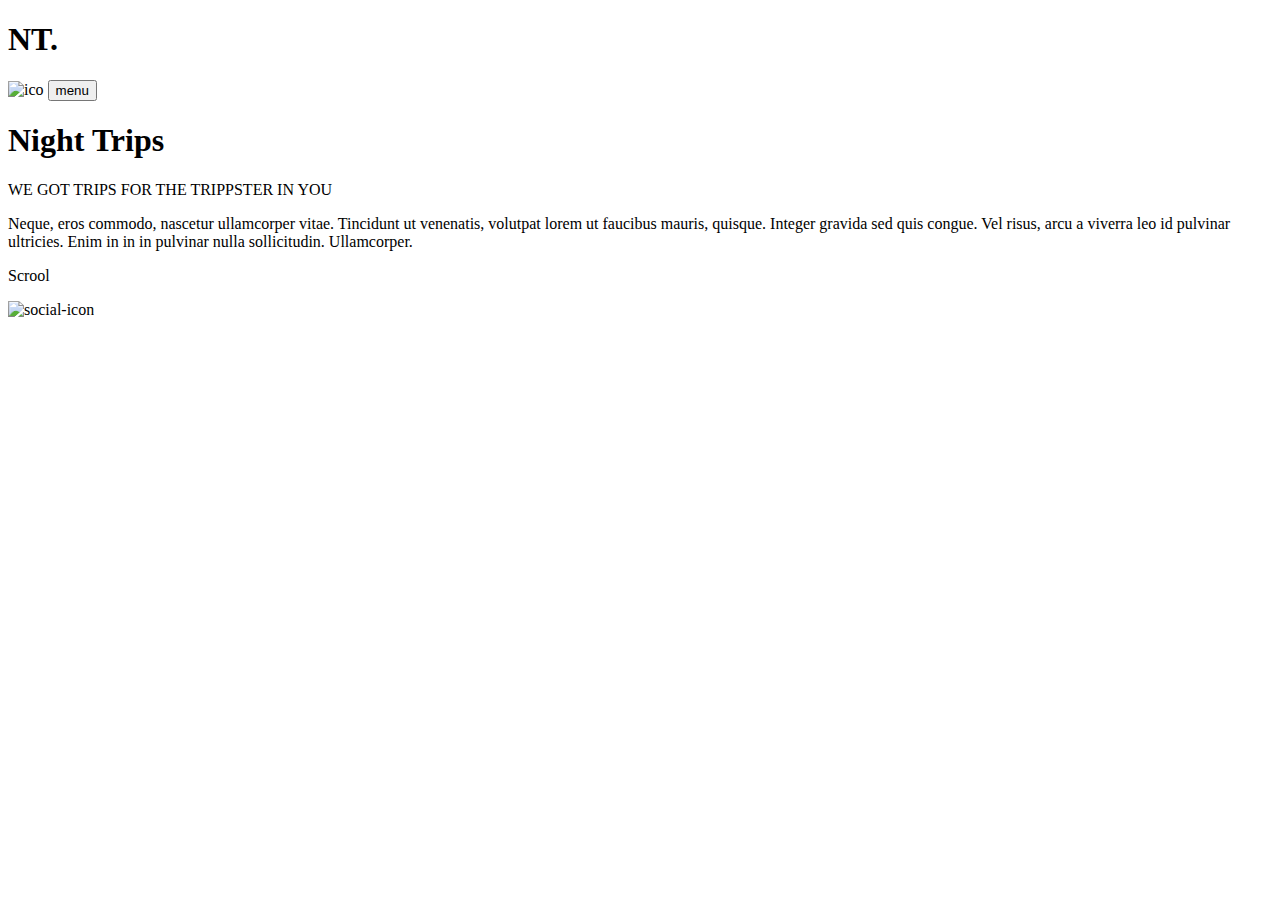
==== index.html @ 78c2a599 "Скрол надо поправить" ====
<!DOCTYPE html>
<html lang="en">
  <head>
    <meta charset="UTF-8" />
    <meta name="viewport" content="width=device-width, initial-scale=1.0" />
    <link rel="stylesheet" href="./index.css" />
    <title>Document</title>
  </head>
  <body>
    <div class="container">
      <div class="header">
        <h1>NT.</h1>
        <div class="navigation">
          <img src="./ico.svg" alt="ico" />
          <button class="menu">menu</button>
        </div>
      </div>
      <div class="main">
        <h1>Night Trips</h1>
        <p>WE GOT TRIPS FOR THE TRIPPSTER IN YOU</p>
        <p>
          Neque, eros commodo, nascetur ullamcorper vitae. Tincidunt ut
          venenatis, volutpat lorem ut faucibus mauris, quisque. Integer gravida
          sed quis congue. Vel risus, arcu a viverra leo id pulvinar ultricies.
          Enim in in in pulvinar nulla sollicitudin. Ullamcorper.
        </p>
      </div>
      <div class="scrool">
        <p><img src="./rectanglr.svg" alt="" />Scrool</p>

        <img src="./social-icon.svg" alt="social-icon" />
      </div>
    </div>
  </body>
</html>
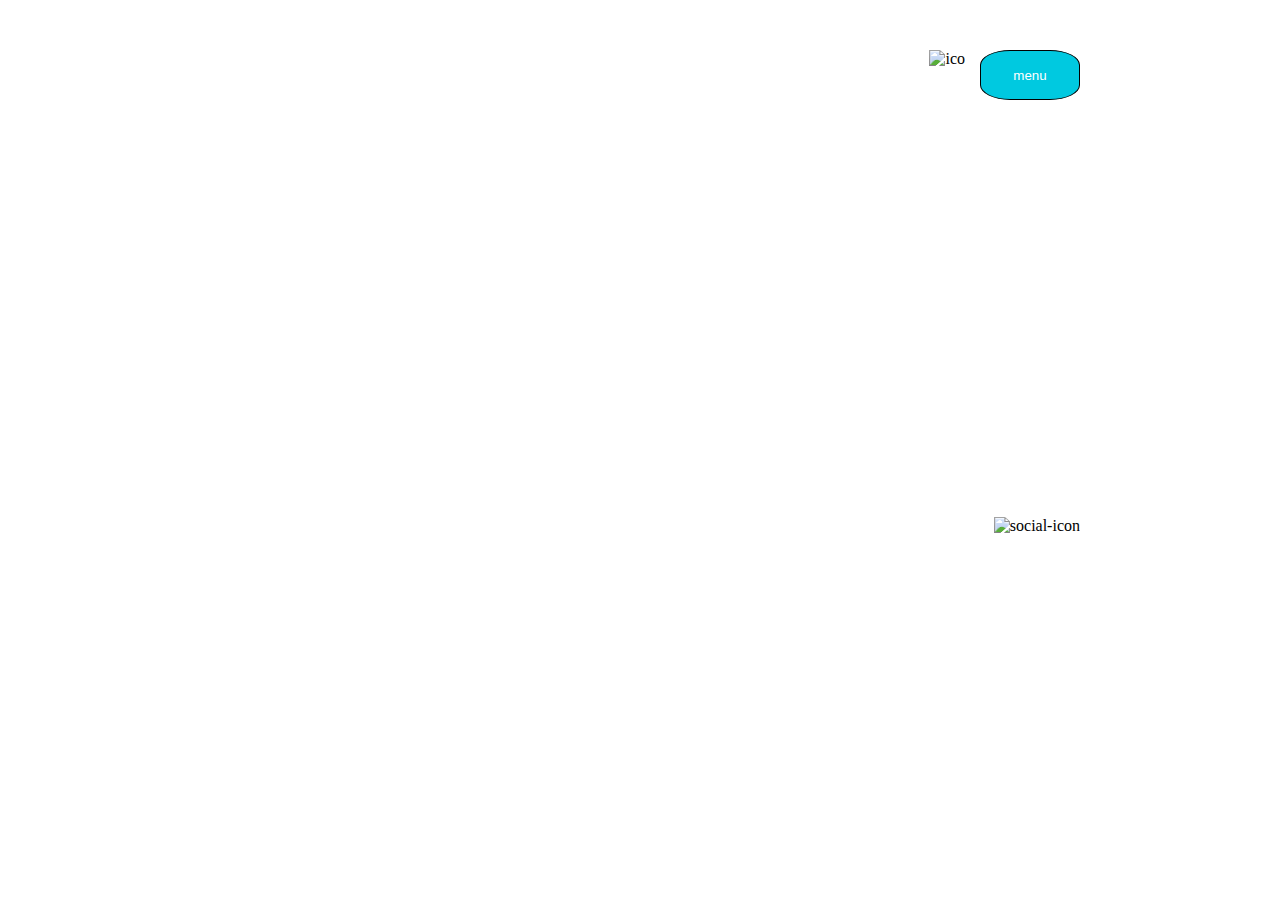
==== commit b57696ef: "доабвил новый класс для скролла" ====
--- a/index.html
+++ b/index.html
@@ -26,7 +26,10 @@
         </p>
       </div>
       <div class="scrool">
-        <p><img src="./rectanglr.svg" alt="" />Scrool</p>
+        <div class="scr">
+          <img src="./rectanglr.svg" alt="" />
+          <p>Scrool</p>
+        </div>  
 
         <img src="./social-icon.svg" alt="social-icon" />
       </div>
--- a/index.css
+++ b/index.css
@@ -0,0 +1,67 @@
+* {
+  margin: 0;
+  padding: 0;
+  box-sizing: border-box;
+}
+
+.container {
+  width: 100vw;
+  height: 100vh;
+  background-image: url(./img.svg);
+  background-size: cover;
+  /* background-repeat: no-repeat; */
+  padding: 50px 200px;
+
+  /* overflow: hidden; */
+}
+
+.header {
+  display: flex;
+  flex-direction: row;
+  justify-content: space-between;
+}
+.navigation {
+  display: flex;
+  gap: 15px;
+}
+.menu {
+  width: 100px;
+  height: 50px;
+  border: 1px solid black;
+  border-radius: 30%;
+  color: #ffffff;
+  background: #00c9e0;
+}
+.main {
+  padding-top: 100px;
+  display: flex;
+  flex-direction: column;
+  justify-content: center;
+  align-items: center;
+  gap: 20px;
+}
+p {
+  color: #ffffff;
+  text-align: center;
+  width: 500px;
+}
+h1 {
+  color: #ffffff;
+}
+
+.scrool {
+  margin-top: 150px;
+  display: flex;
+  justify-content: space-between;
+}
+.src {
+  width: 50px;
+  height: 100px;
+  position: relative;
+  top: 20px;
+
+}
+.scrool p {
+  display: flex;
+  flex-wrap: wrap;
+}
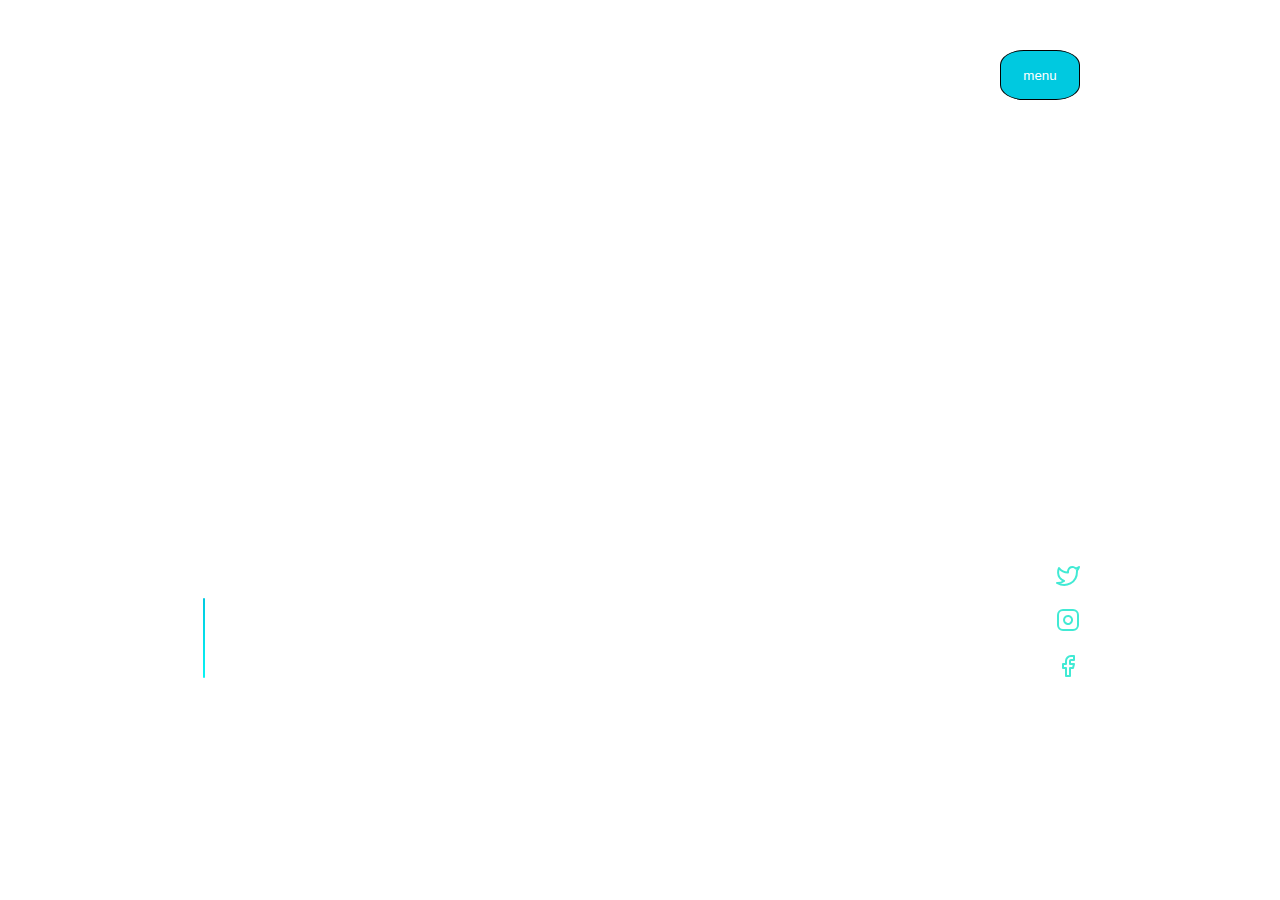
==== commit 7a1aef55: "commit" ====
--- a/index.html
+++ b/index.html
@@ -11,7 +11,7 @@
       <div class="header">
         <h1>NT.</h1>
         <div class="navigation">
-          <img src="./ico.svg" alt="ico" />
+          <img src="./first-image/ico.svg" alt="ico" />
           <button class="menu">menu</button>
         </div>
       </div>
@@ -27,11 +27,10 @@
       </div>
       <div class="scrool">
         <div class="scr">
-          <img src="./rectanglr.svg" alt="" />
+          <img src="./first-image/rectanglr.svg" alt="" />
           <p>Scrool</p>
-        </div>  
-
-        <img src="./social-icon.svg" alt="social-icon" />
+        </div>
+        <img src="./first-image/social-icon.svg" alt="social-icon" />
       </div>
     </div>
   </body>
--- a/index.css
+++ b/index.css
@@ -3,7 +3,6 @@
   padding: 0;
   box-sizing: border-box;
 }
-
 .container {
   width: 100vw;
   height: 100vh;
@@ -11,8 +10,6 @@
   background-size: cover;
   /* background-repeat: no-repeat; */
   padding: 50px 200px;
-
-  /* overflow: hidden; */
 }
 
 .header {
@@ -20,12 +17,16 @@
   flex-direction: row;
   justify-content: space-between;
 }
+.header h1 {
+  color: #ffffff;
+}
+
 .navigation {
   display: flex;
   gap: 15px;
 }
 .menu {
-  width: 100px;
+  width: 80px;
   height: 50px;
   border: 1px solid black;
   border-radius: 30%;
@@ -40,28 +41,31 @@
   align-items: center;
   gap: 20px;
 }
-p {
+.main h1 {
+  color: #ffffff;
+  font-size: 70px;
+}
+.main p {
   color: #ffffff;
   text-align: center;
-  width: 500px;
-}
-h1 {
-  color: #ffffff;
+  width: 400px;
+  font-size: 10px;
 }
 
 .scrool {
-  margin-top: 150px;
+  margin-top: 200px;
   display: flex;
   justify-content: space-between;
 }
-.src {
-  width: 50px;
-  height: 100px;
-  position: relative;
-  top: 20px;
+.scr {
+  transform: rotate(180deg);
+  flex-direction: row-reverse;
+}
 
+.scrool p {
+  color: #ffffff;
+  width: 5px;
+  height: 30x;
+  display: flex;
+  transform: rotate(90deg);
 }
-.scrool p {
-  display: flex;
-  flex-wrap: wrap;
-}
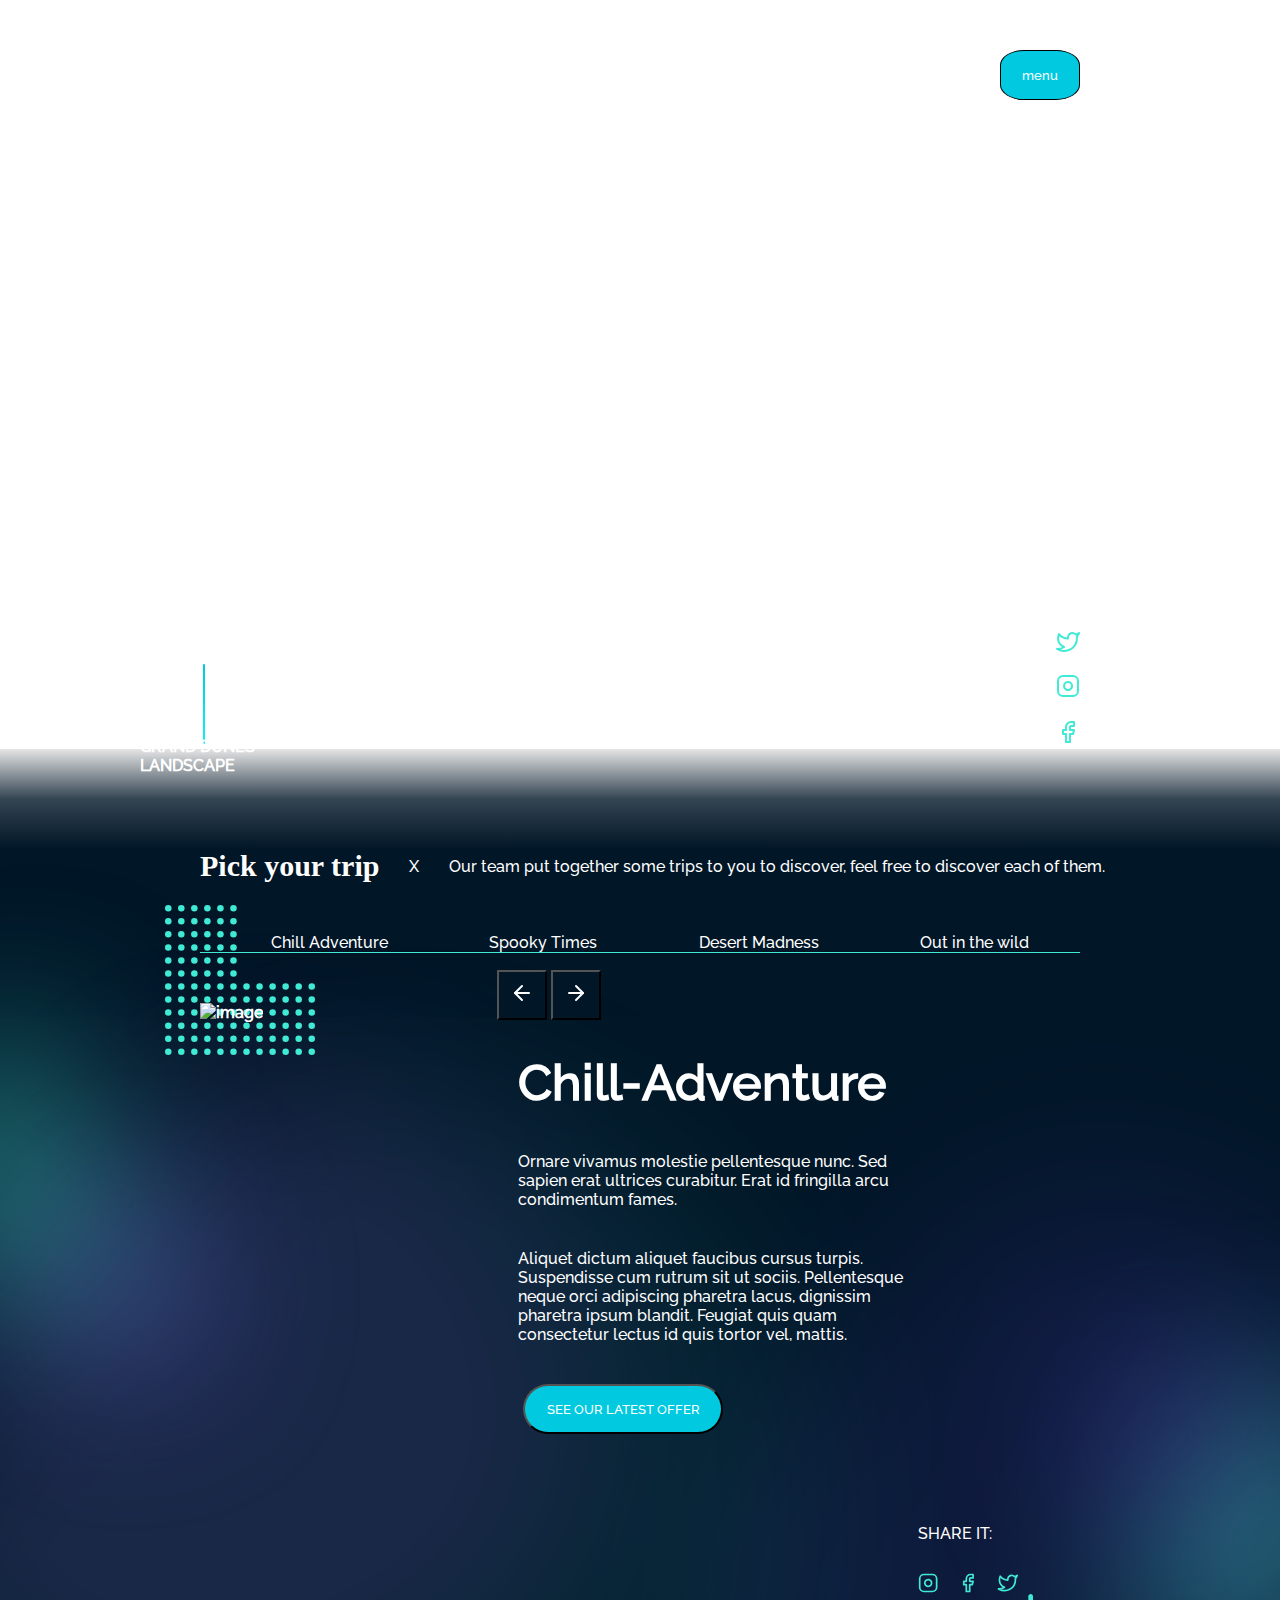
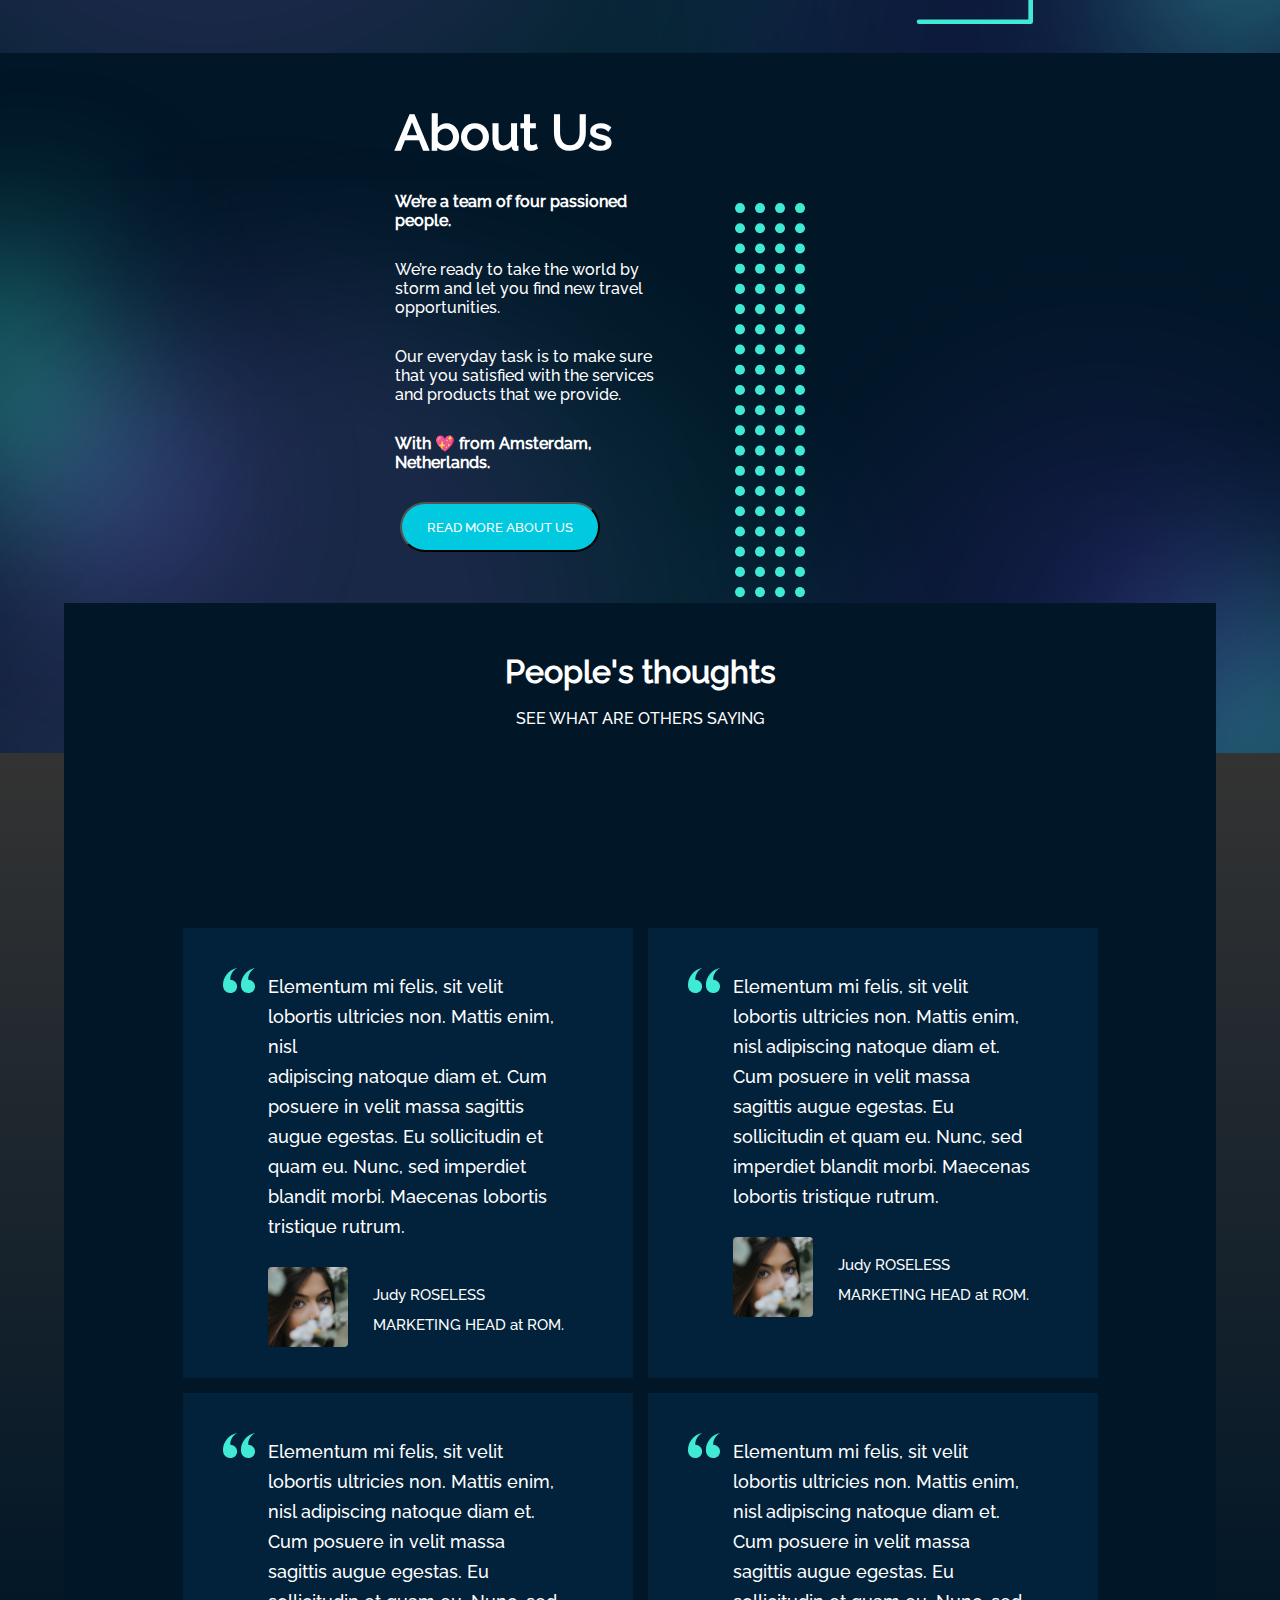
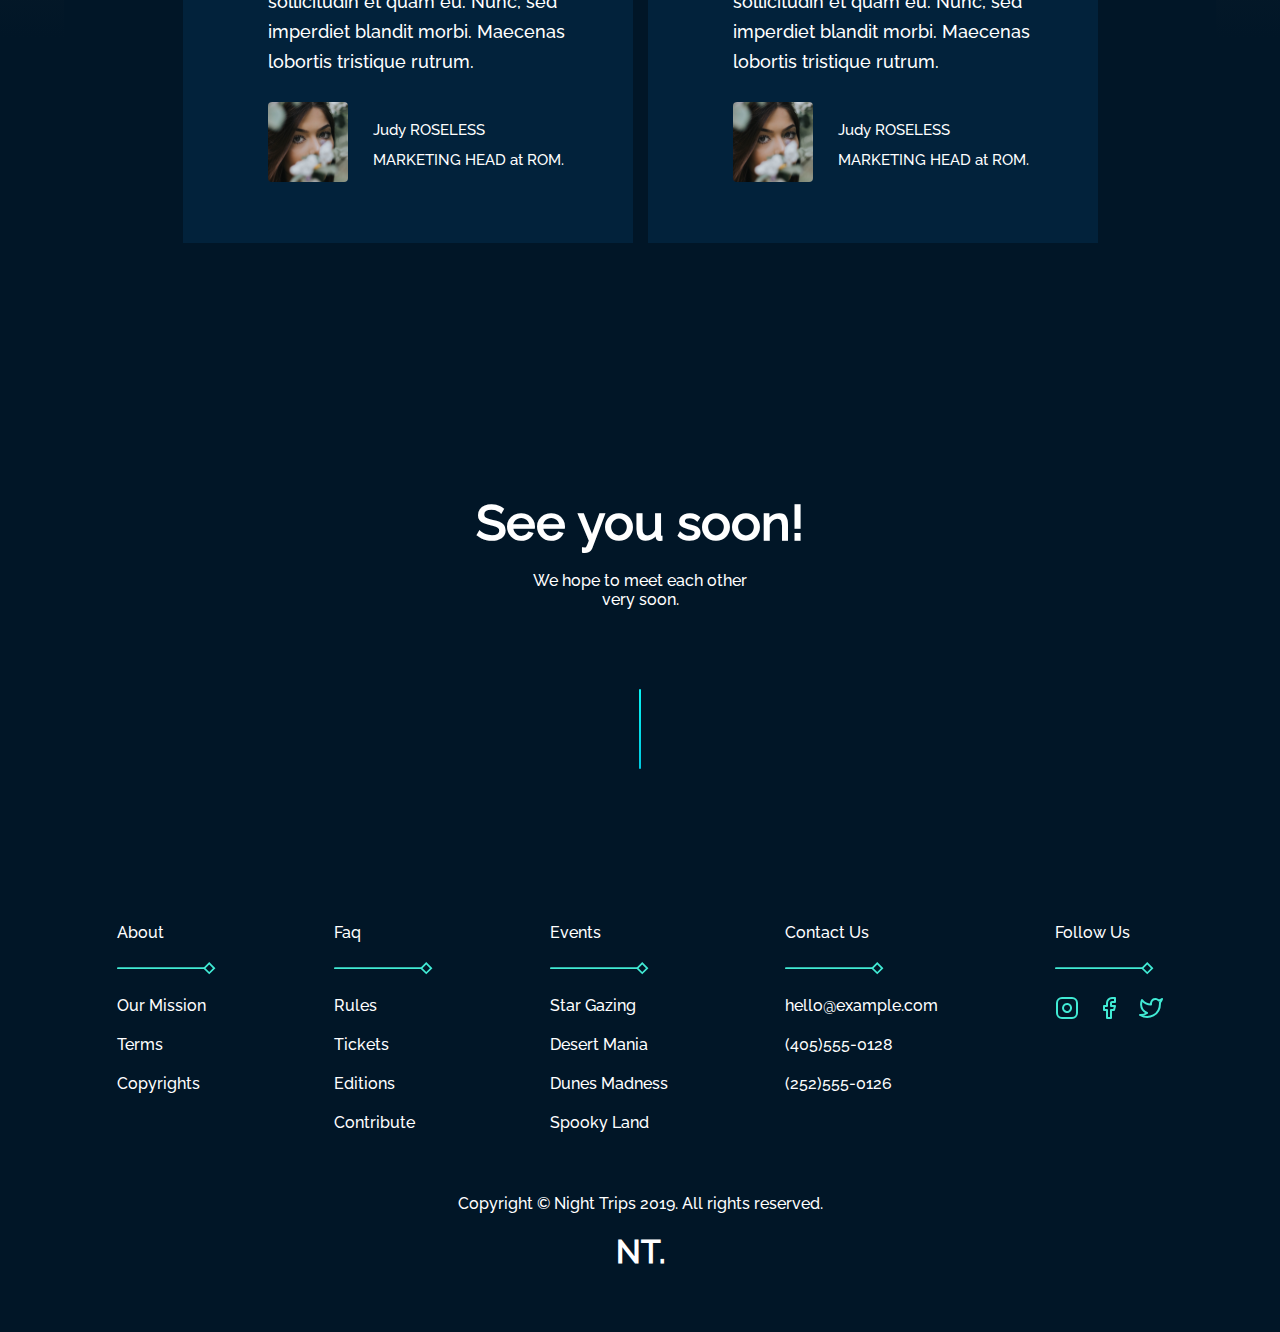
==== commit 970be5e7: "commit" ====
--- a/index.html
+++ b/index.html
@@ -8,7 +8,7 @@
   </head>
   <body>
     <div class="container">
-      <div class="header">
+      <div class="header-1">
         <h1>NT.</h1>
         <div class="navigation">
           <img src="./first-image/ico.svg" alt="ico" />
@@ -30,8 +30,237 @@
           <img src="./first-image/rectanglr.svg" alt="" />
           <p>Scrool</p>
         </div>
-        <img src="./first-image/social-icon.svg" alt="social-icon" />
-      </div>
+        <img
+          class="soc-icon1"
+          src="./first-image/social-icon.svg"
+          alt="social-icon"
+        />
+      </div>
+      <div class="foot"></div>
+    </div>
+
+    <div class="second-page">
+      <div class="header">
+        <h1>Pick your trip</h1>
+        <span>X</span>
+        <p>
+          Our team put together some trips to you to discover, feel free to
+          discover each of them.
+        </p>
+      </div>
+
+      <div class="zagolovok">
+        <p>Chill Adventure</p>
+        <p>Spooky Times</p>
+        <p>Desert Madness</p>
+        <p>Out in the wild</p>
+      </div>
+
+      <div class="inform">
+        <img src="./second-images/second-image.svg" alt="image" width="400px" />
+        <img class="line" src="./second-images/gimmick-line.svg" alt="" />
+        <p class="grand">GRAND DUNES <br />LANDSCAPE</p>
+        <img
+          class="dots"
+          src="./second-images/dots.svg"
+          alt="icon"
+          width="150px"
+        />
+        <button class="vector">
+          <img src="./second-images/arrow-down-1.svg" alt="" />
+        </button>
+        <button class="vector">
+          <img src="./second-images/arrow-down-2.svg" alt="" />
+        </button>
+      </div>
+      <div class="Chill-Adventure">
+        <h1>Chill-Adventure</h1>
+        <p>
+          Ornare vivamus molestie pellentesque nunc. Sed sapien erat ultrices
+          curabitur. Erat id fringilla arcu condimentum fames.
+        </p>
+        <p>
+          Aliquet dictum aliquet faucibus cursus turpis. Suspendisse cum rutrum
+          sit ut sociis. Pellentesque neque orci adipiscing pharetra lacus,
+          dignissim pharetra ipsum blandit. Feugiat quis quam consectetur lectus
+          id quis tortor vel, mattis.
+        </p>
+        <button class="offer">SEE OUR LATEST OFFER</button>
+        <p class="share-it">SHARE IT:</p>
+        <img
+          class="second-social"
+          src="./second-images/second-social.svg"
+          alt="ico"
+        />
+        <img
+          class="line-2"
+          src="./second-images/gimmik-line-2.svg"
+          alt="line"
+        />
+      </div>
+    </div>
+    <div class="third-page">
+      <div class="first">
+        <h1>About Us</h1>
+
+        <b><p>We’re a team of four passioned people.</p></b>
+
+        <p>
+          We’re ready to take the world by storm and let you find new travel
+          opportunities.
+        </p>
+
+        <p>
+          Our everyday task is to make sure that you satisfied with the services
+          and products that we provide.
+        </p>
+
+        <b> With 💖 from Amsterdam, Netherlands.</b>
+        <img
+          class="martin-jack"
+          src="./third-images/./martin-jack.svg"
+          alt=""
+        />
+
+        <button class="read-more">READ MORE ABOUT US</button>
+      </div>
+      <div class="second">
+        <img src="./third-images/1.svg" alt="" />
+        <img src="./third-images/2.svg" alt="" />
+        <img src="./third-images/3.svg" alt="" />
+        <img src="./third-images/4.svg" alt="" />
+      </div>
+      <img class="dots-3" src="./third-images/dots.svg" alt="" />
+    </div>
+
+    <div class="four-page">
+      <div class="fon">
+        <div class="header-4">
+          <h1>People's thoughts</h1>
+          <br />
+          <p>SEE WHAT ARE OTHERS SAYING</p>
+        </div>
+        <div class="testimonials">
+          <div class="testimonial">
+            <img src="./fourh-images/cov.svg" alt="" />
+            <p>
+              Elementum mi felis, sit velit lobortis ultricies non. Mattis enim,
+              nisl <br />
+              adipiscing natoque diam et. Cum posuere in velit massa sagittis
+              augue egestas. Eu sollicitudin et quam eu. Nunc, sed imperdiet
+              blandit morbi. Maecenas lobortis tristique rutrum.
+            </p>
+            <div class="girl">
+              <img src="./fourh-images/girl.svg" alt="" />
+              <p>
+                Judy ROSELESS <br />
+                MARKETING HEAD at ROM.
+              </p>
+            </div>
+          </div>
+          <div class="testimonial">
+            <img src="./fourh-images/cov.svg" alt="" />
+            <p>
+              Elementum mi felis, sit velit lobortis ultricies non. Mattis enim,
+              nisl adipiscing natoque diam et. Cum posuere in velit massa
+              sagittis augue egestas. Eu sollicitudin et quam eu. Nunc, sed
+              imperdiet blandit morbi. Maecenas lobortis tristique rutrum.
+            </p>
+            <div class="girl">
+              <img src="./fourh-images/girl.svg" alt="" />
+              <p>
+                Judy ROSELESS <br />
+                MARKETING HEAD at ROM.
+              </p>
+            </div>
+          </div>
+          <div class="testimonial">
+            <img src="./fourh-images/cov.svg" alt="" />
+            <p>
+              Elementum mi felis, sit velit lobortis ultricies non. Mattis enim,
+              nisl adipiscing natoque diam et. Cum posuere in velit massa
+              sagittis augue egestas. Eu sollicitudin et quam eu. Nunc, sed
+              imperdiet blandit morbi. Maecenas lobortis tristique rutrum.
+            </p>
+            <div class="girl">
+              <img src="./fourh-images/girl.svg" alt="" />
+              <p>
+                Judy ROSELESS <br />
+                MARKETING HEAD at ROM.
+              </p>
+            </div>
+          </div>
+          <div class="testimonial">
+            <img src="./fourh-images/cov.svg" alt="" />
+            <p>
+              Elementum mi felis, sit velit lobortis ultricies non. Mattis enim,
+              nisl adipiscing natoque diam et. Cum posuere in velit massa
+              sagittis augue egestas. Eu sollicitudin et quam eu. Nunc, sed
+              imperdiet blandit morbi. Maecenas lobortis tristique rutrum.
+            </p>
+            <div class="girl">
+              <img src="./fourh-images/girl.svg" alt="" />
+              <p>
+                Judy ROSELESS <br />
+                MARKETING HEAD at ROM.
+              </p>
+            </div>
+          </div>
+        </div>
+        <div class="see-u">
+          <h2>See you soon!</h2>
+          <br />
+          <p>
+            We hope to meet each other <br />
+            very soon.
+          </p>
+        </div>
+        <div class="line-4">
+          <p><img src="./fourh-images/line.svg" alt="" /></p>
+        </div>
+      </div>
+    </div>
+
+    <div class="footer">
+      <div class="about">
+        <p>About</p>
+        <img src="./fifth-images/divider.svg" width="100px" alt="" />
+        <p>Our Mission</p>
+        <p>Terms</p>
+        <p>Copyrights</p>
+      </div>
+      <div class="faq">
+        <p>Faq</p>
+        <img src="./fifth-images/divider.svg" alt="" width="100px" />
+        <p>Rules</p>
+        <p>Tickets</p>
+        <p>Editions</p>
+        <p>Contribute</p>
+      </div>
+      <div class="Events">
+        <p>Events</p>
+        <img src="./fifth-images/divider.svg" alt="" width="100px" />
+        <p>Star Gazing</p>
+        <p>Desert Mania</p>
+        <p>Dunes Madness</p>
+        <p>Spooky Land</p>
+      </div>
+      <div class="Contact">
+        <p>Contact Us</p>
+        <img src="./fifth-images/divider.svg" width="100px" alt="" />
+        <p>hello@example.com</p>
+        <p>(405)555-0128</p>
+        <p>(252)555-0126</p>
+      </div>
+      <div class="follow">
+        <p>Follow Us</p>
+        <img src="./fifth-images/divider.svg" width="100px" alt="" />
+        <p><img src="./fifth-images/social-icon.svg" alt="" /></p>
+      </div>
+    </div>
+    <div class="Copyright">
+      <p>Copyright © Night Trips 2019. All rights reserved.</p>
+      <h1>NT.</h1>
     </div>
   </body>
 </html>
--- a/index.css
+++ b/index.css
@@ -1,24 +1,27 @@
+@font-face {
+  font-family: "raleway";
+  src: url(./Raleway-Medium.ttf);
+}
+
 * {
   margin: 0;
   padding: 0;
   box-sizing: border-box;
+  color: #ffffff;
+  font-family: "raleway";
 }
 .container {
-  width: 100vw;
-  height: 100vh;
-  background-image: url(./img.svg);
+  width: 100%;
+  height: 100%;
+  background-image: url(./first-image/img.svg);
   background-size: cover;
-  /* background-repeat: no-repeat; */
-  padding: 50px 200px;
-}
-
-.header {
+}
+
+.header-1 {
   display: flex;
   flex-direction: row;
   justify-content: space-between;
-}
-.header h1 {
-  color: #ffffff;
+  padding: 50px 200px;
 }
 
 .navigation {
@@ -30,7 +33,6 @@
   height: 50px;
   border: 1px solid black;
   border-radius: 30%;
-  color: #ffffff;
   background: #00c9e0;
 }
 .main {
@@ -42,20 +44,21 @@
   gap: 20px;
 }
 .main h1 {
-  color: #ffffff;
+  font-family: "Playfair";
   font-size: 70px;
 }
 .main p {
-  color: #ffffff;
   text-align: center;
   width: 400px;
   font-size: 10px;
+  font-family: "raleway";
 }
 
 .scrool {
   margin-top: 200px;
   display: flex;
   justify-content: space-between;
+  padding: 5px 200px;
 }
 .scr {
   transform: rotate(180deg);
@@ -63,9 +66,537 @@
 }
 
 .scrool p {
-  color: #ffffff;
   width: 5px;
   height: 30x;
   display: flex;
   transform: rotate(90deg);
 }
+.foot {
+  height: 100px;
+  background: linear-gradient(
+    to bottom,
+    rgba(0, 0, 0, 0.1),
+    rgba(1, 22, 39, 0.8),
+    #011627
+  );
+}
+
+.second-page {
+  background-color: #011627;
+  background-image: url(./second-images/backgroun-img.svg);
+  background-size: cover;
+  width: 100%;
+  height: 100%;
+  display: flex;
+  flex-wrap: wrap;
+}
+
+.header {
+  width: 100%;
+  display: flex;
+  justify-content: flex-start;
+  margin-left: 200px;
+
+  align-items: center;
+  gap: 30px;
+}
+.header h1 {
+  font-size: 30px;
+  font-family: "Anton";
+}
+.zagolovok {
+  border-bottom: 1px solid #41ead4;
+  display: flex;
+  padding-left: 20px;
+  justify-content: space-around;
+  width: 80%;
+  margin-right: 200px;
+  margin-left: 200px;
+  padding-top: 50px;
+}
+.inform {
+  /* border: 2px solid black; */
+  grid-column: 1 / span 1;
+  margin-left: 200px;
+  margin-top: 50px;
+  z-index: 1;
+  font-weight: bold;
+  font-family: "Inter";
+}
+
+.dots {
+  position: relative;
+  top: -155px;
+  left: -35px;
+  z-index: -1;
+}
+.vector {
+  width: 50px;
+  height: 50px;
+  position: relative;
+  top: -205px;
+  left: 143px;
+  background-color: #011627;
+  /* box-shadow: ; */
+}
+.line {
+  position: relative;
+  top: -300px;
+  right: 460px;
+}
+.grand {
+  position: relative;
+  top: -285px;
+  left: -60px;
+}
+.Chill-Adventure {
+  width: 400px;
+  height: 700px;
+  grid-column: 2 / span 1;
+  display: flex;
+  flex-direction: column;
+  gap: 40px;
+  margin-right: 100px;
+  position: relative;
+  top: 100px;
+  left: 60px;
+}
+.Chill-Adventure h1 {
+  font-size: 50px;
+}
+.offer {
+  background-color: #00c9e0;
+  position: relative;
+  left: 5px;
+  width: 200px;
+  height: 50px;
+  border-radius: 183px;
+}
+
+.second-social {
+  width: 100px;
+  height: 100px;
+  position: relative;
+  left: 400px;
+}
+.share-it {
+  width: 80px;
+  position: relative;
+  left: 400px;
+  top: 50px;
+}
+.line-2 {
+  transform: rotate(180deg);
+  position: relative;
+  left: 115px;
+  top: -90px;
+}
+
+.third-page {
+  display: flex;
+  background-color: #011627;
+  background-image: url(./second-images/backgroun-img.svg),
+    url(./third-images/backgroun-img.svg);
+  background-size: 100%;
+  position: relative;
+  flex-wrap: wrap;
+  padding: 50px;
+  justify-content: center;
+  align-items: flex-start;
+  gap: 50px;
+  width: 100%;
+}
+
+.first {
+  width: 290px;
+  height: 600px;
+  /* border: 2px solid black; */
+  display: flex;
+  flex-direction: column;
+  gap: 30px;
+  align-items: flex-start;
+}
+
+.first h1 {
+  font-size: 50px;
+}
+
+.second {
+  height: 100%;
+  /* border: 2px solid black; */
+  max-width: 800px;
+  max-height: 800px;
+  display: flex;
+  flex-wrap: wrap;
+  gap: 10px;
+  justify-content: center;
+  margin-bottom: 200px;
+}
+
+.second img {
+  width: 45%;
+}
+
+.martin-jack {
+  display: none;
+}
+
+.dots-3 {
+  display: flex;
+  width: 6%;
+  position: relative;
+  right: 80px;
+  top: 100px;
+}
+
+.read-more {
+  background-color: #00c9e0;
+  position: relative;
+  bottom: 0px;
+  left: 5px;
+  width: 200px;
+  height: 50px;
+  border-radius: 183px;
+}
+
+.four-page {
+  width: 100%;
+  height: 100%;
+  display: flex;
+  justify-content: center;
+  align-items: center;
+  background: linear-gradient(
+    to bottom,
+    rgba(0, 0, 0, 0.8),
+    rgba(1, 22, 39, 1),
+    #011627
+  );
+}
+.fon {
+  width: 90%;
+  background-color: #011627;
+  display: flex;
+  flex-wrap: wrap;
+  justify-content: center;
+  position: relative;
+  bottom: 150px;
+}
+.header-4 {
+  padding-top: 50px;
+  width: 100%;
+  text-align: center;
+}
+.testimonials {
+  width: 100%;
+
+  padding-top: 200px;
+  display: flex;
+  flex-wrap: wrap;
+  gap: 15px;
+  align-content: center;
+  justify-content: center;
+}
+.testimonial {
+  background: #02223b;
+  width: 450px;
+  height: 450px;
+  padding: 40px;
+  font-size: 18px;
+  line-height: 30px;
+}
+.testimonial p {
+  position: relative;
+  left: 45px;
+  bottom: 30px;
+  width: 300px;
+}
+.girl {
+  padding-top: 10px;
+  display: flex;
+  gap: 10px;
+  position: relative;
+  left: 45px;
+  top: -15px;
+}
+.girl p {
+  position: relative;
+  left: 15px;
+  bottom: -13px;
+  font-size: 15px;
+}
+
+.see-u {
+  height: 100%;
+  width: 100%;
+  text-align: center;
+}
+.see-u h2 {
+  padding-top: 250px;
+  font-size: 50px;
+}
+.line-4 {
+  height: 100%;
+  padding-top: 80px;
+
+  background: #011627;
+  text-align: center;
+}
+
+.footer {
+  width: 100%;
+  background-color: #011627;
+  display: flex;
+  justify-content: space-evenly;
+}
+.about {
+  display: flex;
+  flex-direction: column;
+  gap: 20px;
+}
+.faq {
+  display: flex;
+  flex-direction: column;
+  gap: 20px;
+}
+.Events {
+  display: flex;
+  flex-direction: column;
+  gap: 20px;
+}
+.Contact {
+  display: flex;
+  flex-direction: column;
+  gap: 20px;
+}
+.follow {
+  display: flex;
+  flex-direction: column;
+  gap: 20px;
+}
+.Copyright {
+  width: 100%;
+  height: 200px;
+  background: #011627;
+  display: flex;
+  flex-direction: column;
+  gap: 20px;
+  justify-content: center;
+  align-items: center;
+}
+@media screen and (max-width: 556px) {
+  .container,
+  .second-page,
+  .third-page,
+  .four-page,
+  .footer,
+  .Copyright {
+    width: 100%;
+    height: 100%;
+    overflow: hidden;
+  }
+  .header-1 h1,
+  .scr {
+    width: 100%;
+    display: flex;
+    align-items: center;
+    position: relative;
+    left: -100px;
+  }
+  .main p {
+    padding-left: 20px;
+    padding-right: 20px;
+  }
+  .scr p {
+    width: 1px;
+    position: absolute;
+    bottom: -10px;
+  }
+  .navigation {
+    display: flex;
+    position: relative;
+    right: -40px;
+  }
+  .soc-icon1 {
+    display: flex;
+    position: relative;
+    right: -100px;
+    top: -35px;
+  }
+  .header {
+    display: flex;
+    flex-direction: column;
+    align-items: flex-start;
+    margin: 0;
+    padding: 10px;
+  }
+  .header p {
+    width: 100%;
+    display: flex;
+    align-items: flex-start;
+  }
+  .header span {
+    display: none;
+  }
+  .inform img {
+    width: 100%;
+    position: relative;
+    right: 150px;
+  }
+
+  .line {
+    display: flex;
+    position: relative;
+    top: -100px;
+    left: -200px;
+    width: 5px;
+    height: 8px;
+  }
+  .grand {
+    display: flex;
+    position: relative;
+    font-size: 10px;
+    top: -95px;
+    left: -160px;
+  }
+  .vector {
+    display: none;
+  }
+  .vector img {
+    display: none;
+  }
+  .zagolovok {
+    font-size: 15px;
+    width: 100%;
+    text-align: center;
+    margin: 0;
+  }
+  .dots {
+    position: relative;
+    top: -185px;
+    left: -180px;
+    width: 5%;
+  }
+  .Chill-Adventure {
+    position: relative;
+    top: -80px;
+    left: 15px;
+    width: 100%;
+    height: 100%;
+  }
+  .Chill-Adventure h1 {
+    width: 200px;
+  }
+  .Chill-Adventure p {
+    width: 70%;
+    font-size: 30px;
+  }
+  .offer {
+    position: relative;
+    bottom: -80px;
+    width: 300px;
+    height: 90px;
+    border-radius: 183px;
+    font-size: 20px;
+  }
+
+  .second-social {
+    position: relative;
+    top: 130px;
+    left: 150px;
+  }
+  .share-it {
+    font-size: 5px;
+    display: flex;
+    position: relative;
+    top: 200px;
+    left: 140px;
+  }
+  .line-2 {
+    width: 350px;
+    position: relative;
+    left: -90px;
+    top: 30px;
+  }
+  .third-page {
+    width: 100%;
+    height: 100%;
+    display: flex;
+    flex-direction: column;
+    gap: 10px;
+  }
+  .first {
+    font-size: 30px;
+    position: relative;
+    left: 15px;
+    display: flex;
+    gap: 20px;
+  }
+  .read-more {
+    /* top: -30px; */
+    display: block;
+    width: 250px;
+    height: 80px;
+    font-size: 20px;
+    position: absolute;
+    bottom: -200px;
+  }
+  .second {
+    display: flex;
+    flex-wrap: wrap;
+    width: 100%;
+    position: relative;
+    left: 15px;
+    top: 150px;
+    padding-top: 100px;
+  }
+
+  .martin-jack {
+    display: none;
+  }
+  .dots-3 {
+    display: none;
+  }
+  .fon {
+    width: 100%;
+    display: block;
+    position: relative;
+    top: 0;
+  }
+  .testimonials {
+    width: 100%;
+    display: flex;
+    position: relative;
+    top: -100px;
+    height: 100%;
+  }
+  .testimonial {
+    height: 100%;
+    position: relative;
+    width: 90%;
+    padding: 5px;
+  }
+  .testimonial p {
+    width: 70%;
+  }
+  .girl p {
+    width: 50%;
+  }
+  .see-u,
+  .line-4 {
+    position: relative;
+    top: -150px;
+    height: 100%;
+  }
+  .footer {
+    padding: 10px;
+    display: flex;
+    font-size: 20px;
+    flex-direction: column;
+    justify-content: flex-start;
+    align-items: flex-start;
+    gap: 10px;
+  }
+  .Copyright {
+    display: flex;
+  }
+}
